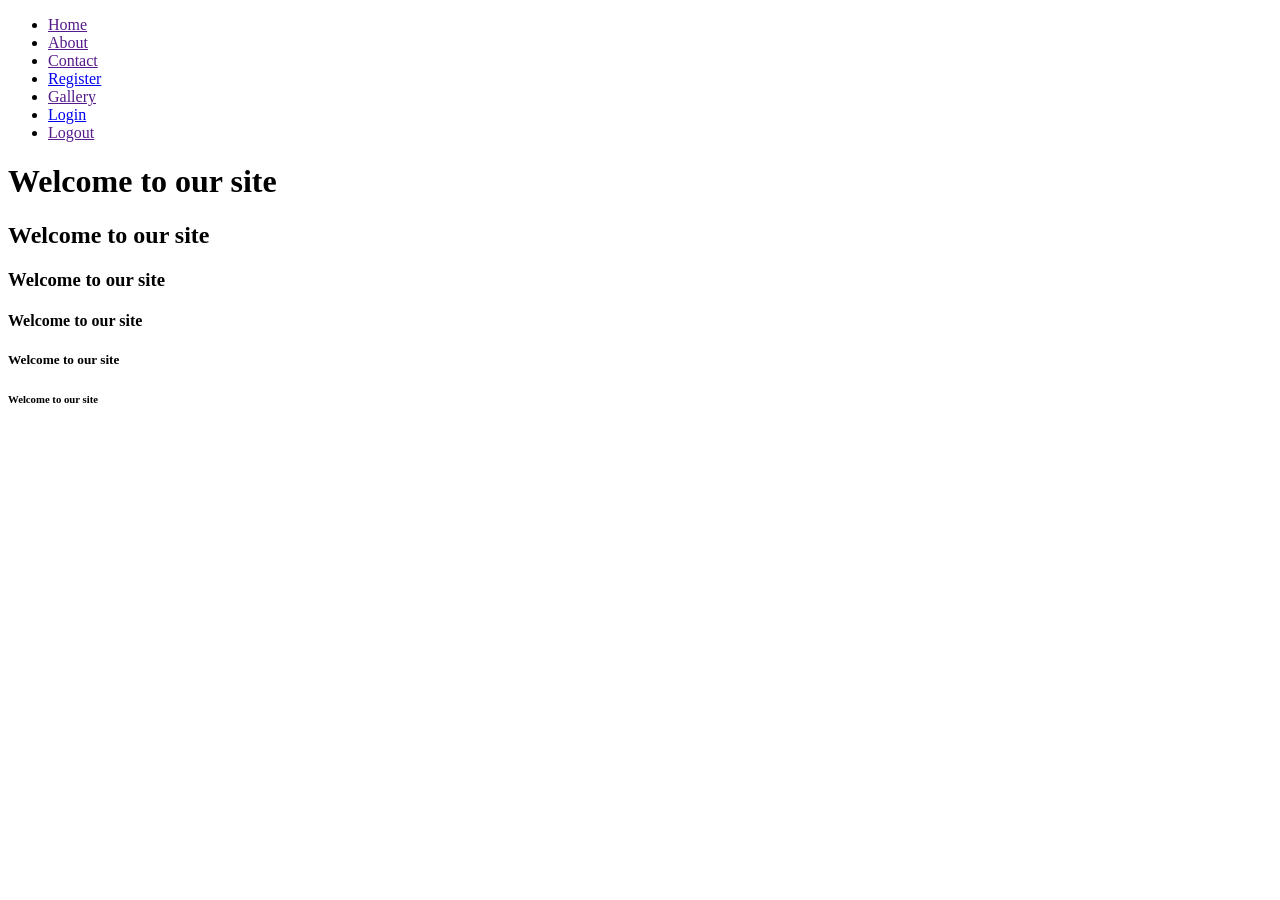
==== index.html @ 1c1d4085 "first-commit" ====
<!DOCTYPE html>
<html lang="en">
<head>
    <meta charset="UTF-8">
    <meta name="viewport" content="width=device-width, initial-scale=1.0">
    <title>Home Page</title>
</head>
<body>
    <header>
        <nav>
            <ul>
                <li><a href="">Home</a></li>
                <li><a href="">About</a></li>
                <li><a href="">Contact</a></li>
                <li><a href="register.html">Register</a></li>
                <li><a href="">Gallery</a></li>
                <li><a href="login.html">Login</a></li>
                <li><a href="">Logout</a></li>
            </ul>
        </nav>
    </header>

    <h1>Welcome to our site</h1>
    <h2>Welcome to our site</h2>
    <h3>Welcome to our site</h3>
    <h4>Welcome to our site</h4>
    <h5>Welcome to our site</h5>
    <h6>Welcome to our site</h6>

</body>
</html>
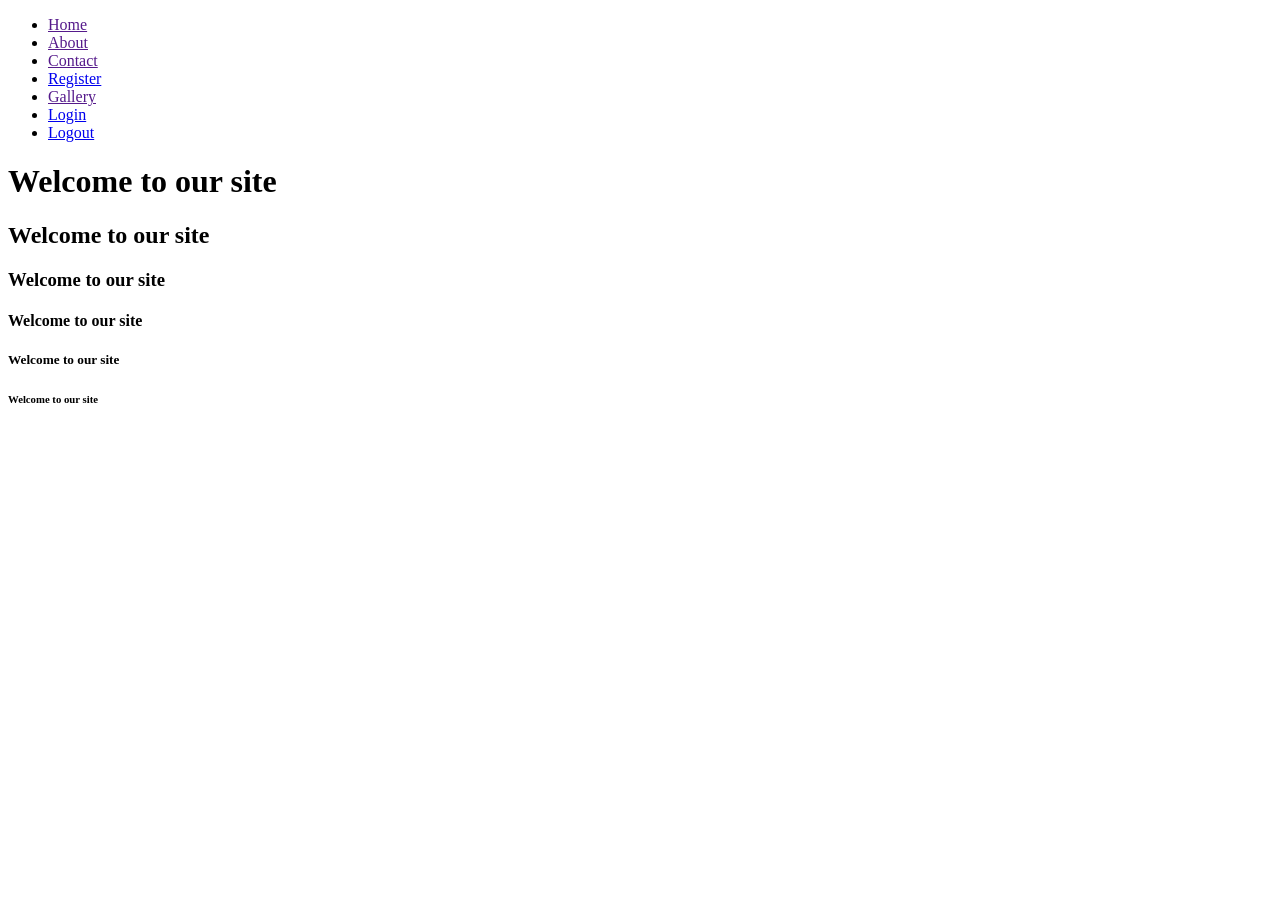
==== commit c0f3bcfd: "first-commit" ====
--- a/index.html
+++ b/index.html
@@ -15,7 +15,7 @@
                 <li><a href="register.html">Register</a></li>
                 <li><a href="">Gallery</a></li>
                 <li><a href="login.html">Login</a></li>
-                <li><a href="">Logout</a></li>
+                <li><a href="table.html">Logout</a></li>
             </ul>
         </nav>
     </header>
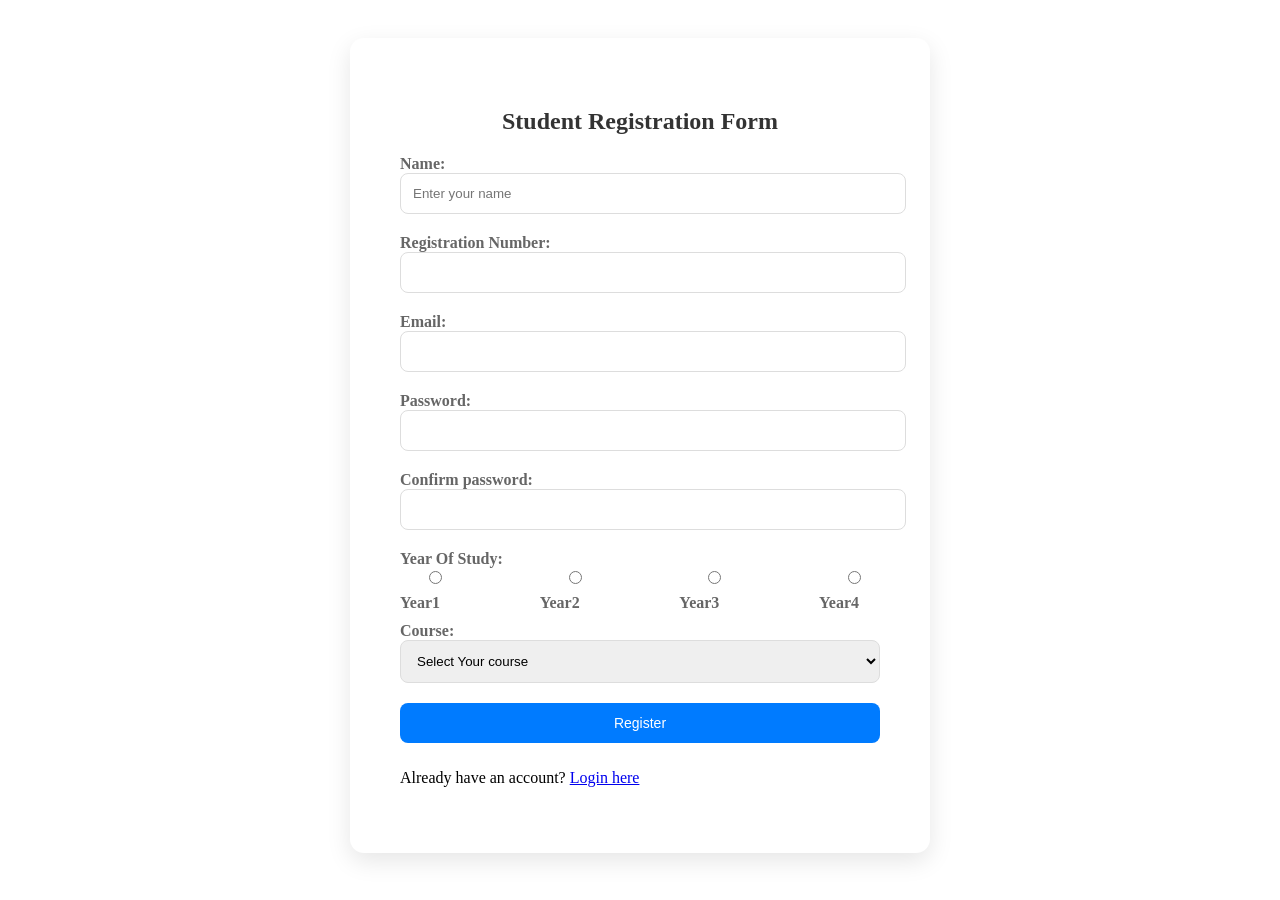
==== commit b687bb94: "add" ====
--- a/index.html
+++ b/index.html
@@ -3,29 +3,66 @@
 <head>
     <meta charset="UTF-8">
     <meta name="viewport" content="width=device-width, initial-scale=1.0">
-    <title>Home Page</title>
+    <title>Sign Up</title>
+    <link rel="stylesheet" href="css/stytle.css">
 </head>
 <body>
-    <header>
-        <nav>
-            <ul>
-                <li><a href="">Home</a></li>
-                <li><a href="">About</a></li>
-                <li><a href="">Contact</a></li>
-                <li><a href="register.html">Register</a></li>
-                <li><a href="">Gallery</a></li>
-                <li><a href="login.html">Login</a></li>
-                <li><a href="table.html">Logout</a></li>
-            </ul>
-        </nav>
-    </header>
+    <div class="main-container">
+        <div class="form-container">
+            <h2>Student Registration Form</h2>
+            <form action="">
+        
+                <div class="form-group">
+                    <label for="name">Name:</label>
+                    <input type="text" id="name" name="name" placeholder="Enter your name" required >
+                </div>
+                <div class="form-group">
+                    <label for="registartion_number">Registration Number:</label>
+                    <input type="registration_number" id="regitration_number" name="registration_number" required>
+                </div>
+                <div class="form-group">
+                    <label for="email"> Email:</label>
+                    <input type="email" id="email" name="email" required>
+                </div>
+                <div class="form-group">
+                    <label for="password">Password:</label>
+                    <input type="password" id="password" name="password">
+                </div>
+                <div class="form-group">
+                    <label for="confirm-password">Confirm password:</label>
+                    <input type="password" id="confirm-password" name="confirm-password">
+                </div>
+                <div class="form-group">
+                    <label>Year Of Study:</label>
+                    <div class="radio-group">
+                        <label><input type="radio" name="year" value="year1">Year1</label>
+                        <label><input type="radio" name="year" value="year2">Year2</label>
+                        <label><input type="radio" name="year" value="year3">Year3</label>
+                        <label><input type="radio" name="year" value="year4">Year4</label>
+                    </div>
+                </div>
+                <div class="form-group">
+                    <label for="course">Course:</label>
+                    <select name="course" id="course">
+                        <option value="" disabled selected>Select Your course</option>
+                        <option value="Computer_science">Computer Science</option>
+                        <option value="Applied_computer_science">Applied Computer Science</option>
+                        <option value="Software_engineering">Software Engineering</option>
+                        <option value="Information_technology">Information Technology</option>
+                        <option value="Computer_security">Computer Security</option>
+                    </select>
+                </div>
+                <div class="form-group">
+                    <button type="submit">Register</button>
+                </div>
+            </form>
+            <p>
+                Already have an account?
+                <a href="login.html">Login here</a>
+            </p>
+        </div>
 
-    <h1>Welcome to our site</h1>
-    <h2>Welcome to our site</h2>
-    <h3>Welcome to our site</h3>
-    <h4>Welcome to our site</h4>
-    <h5>Welcome to our site</h5>
-    <h6>Welcome to our site</h6>
-
+    </div>
+    
 </body>
 </html>
--- a/css/stytle.css
+++ b/css/stytle.css
@@ -0,0 +1,64 @@
+/* form style */
+.main-container{
+    display: flex;
+    padding: 30px;
+    justify-content: center;
+}
+
+.form-container{
+    width: 480px;
+    padding: 50px;
+    background-color: white;
+    border-radius: 14px;
+    box-shadow: 0 8px 24px rgba(0,0,0,0.1);
+}
+
+
+h2{
+    margin-bottom: 20px;
+    text-align: center;
+    color: #333;
+    font-size: 28;
+}
+
+.form-group{
+    margin-bottom: 10px;
+}
+
+.form-group label{
+    display: block;
+    color: #666;
+    font-weight: 700;
+}
+
+.form-group input,
+.form-group select{
+    width: 100%;
+    padding: 12px;
+    border-radius: 8px;
+    border: 1px solid #ddd;
+    margin-bottom: 10px;
+
+
+
+}
+
+.form-group button{
+    width: 100%;
+    padding: 12px;
+    border-radius: 8px;
+    background-color: #007bff;
+    color: white;
+    font-size: 14px;
+    font-weight: 400;
+    cursor: pointer;
+    margin-bottom: 10px;
+    border: none;
+}
+
+.radio-group{
+    display: flex;
+    justify-content: space-between;
+    margin-bottom: 10px;
+
+}
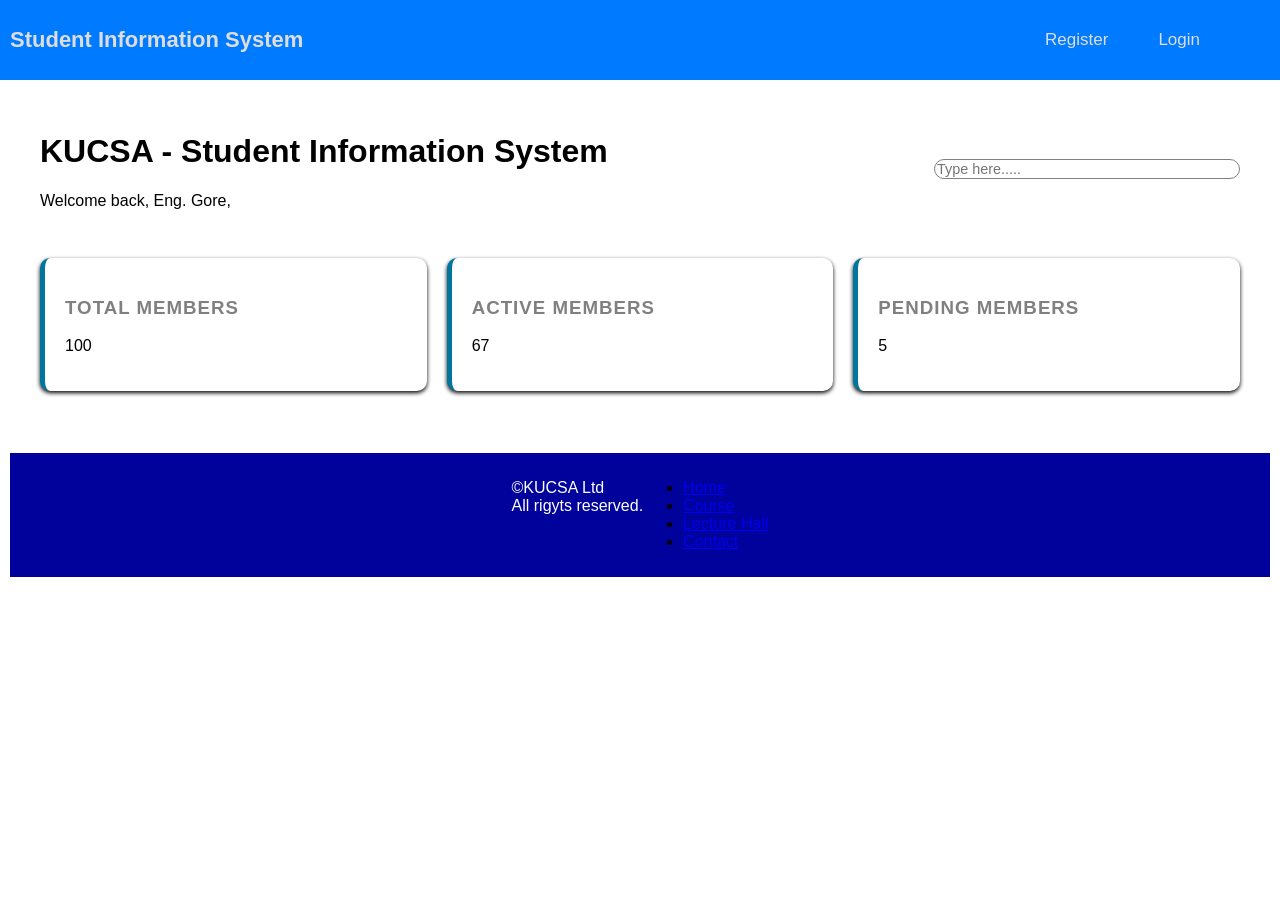
==== commit 82a61ebe: "add" ====
--- a/index.html
+++ b/index.html
@@ -3,66 +3,60 @@
 <head>
     <meta charset="UTF-8">
     <meta name="viewport" content="width=device-width, initial-scale=1.0">
-    <title>Sign Up</title>
+    <title>Home</title>
     <link rel="stylesheet" href="css/stytle.css">
 </head>
 <body>
-    <div class="main-container">
-        <div class="form-container">
-            <h2>Student Registration Form</h2>
-            <form action="">
-        
-                <div class="form-group">
-                    <label for="name">Name:</label>
-                    <input type="text" id="name" name="name" placeholder="Enter your name" required >
-                </div>
-                <div class="form-group">
-                    <label for="registartion_number">Registration Number:</label>
-                    <input type="registration_number" id="regitration_number" name="registration_number" required>
-                </div>
-                <div class="form-group">
-                    <label for="email"> Email:</label>
-                    <input type="email" id="email" name="email" required>
-                </div>
-                <div class="form-group">
-                    <label for="password">Password:</label>
-                    <input type="password" id="password" name="password">
-                </div>
-                <div class="form-group">
-                    <label for="confirm-password">Confirm password:</label>
-                    <input type="password" id="confirm-password" name="confirm-password">
-                </div>
-                <div class="form-group">
-                    <label>Year Of Study:</label>
-                    <div class="radio-group">
-                        <label><input type="radio" name="year" value="year1">Year1</label>
-                        <label><input type="radio" name="year" value="year2">Year2</label>
-                        <label><input type="radio" name="year" value="year3">Year3</label>
-                        <label><input type="radio" name="year" value="year4">Year4</label>
-                    </div>
-                </div>
-                <div class="form-group">
-                    <label for="course">Course:</label>
-                    <select name="course" id="course">
-                        <option value="" disabled selected>Select Your course</option>
-                        <option value="Computer_science">Computer Science</option>
-                        <option value="Applied_computer_science">Applied Computer Science</option>
-                        <option value="Software_engineering">Software Engineering</option>
-                        <option value="Information_technology">Information Technology</option>
-                        <option value="Computer_security">Computer Security</option>
-                    </select>
-                </div>
-                <div class="form-group">
-                    <button type="submit">Register</button>
-                </div>
-            </form>
-            <p>
-                Already have an account?
-                <a href="login.html">Login here</a>
-            </p>
-        </div>
+    <header>
+        <nav>
+            <div class="system">
+                <a href="index.html">Student Information System</a>
+            </div>
+            <ul>
+                <li><a href="register.html">Register</a></li>
+                <li><a href="login.html">Login</a></li>
+            </ul>
+        </nav>
+    </header>
 
+
+     <div class="dashboard-container">
+        <header class="dashboard-header">
+            <div>
+                <h1>KUCSA - Student Information System</h1>
+            <p>Welcome back, Eng. Gore, </p>
+            </div>
+            <input type="text" class="search-bar" placeholder="Type here.....">
+        </header>
+
+        <section class="stats-box">
+            <div class="stat-card">
+                <h3>Total Members</h3>
+                <p class="stats-number">100</p>
+            </div>
+
+            <div class="stat-card">
+                <h3>Active Members</h3>
+                <p class="stats-number">67</p>
+            </div>
+
+            <div class="stat-card">
+                <h3>Pending Members</h3>
+                <p class="stats-number">5</p>
+            </div>
+        </section>
+         
     </div>
-    
+
+        <footer class="footer">
+        <p>&copy;KUCSA Ltd <br>All rigyts reserved. </p>
+        <ul class="nav-links">
+
+            <li><a href="home.html">Home</a></li>
+            <li><a href="#">Course</a></li>
+            <li><a href="#">Lecture Hall</a></li>
+            <li><a href="#">Contact</a></li>
+       </ul>
+    </footer>
 </body>
 </html>
--- a/css/stytle.css
+++ b/css/stytle.css
@@ -1,3 +1,107 @@
+body{
+    font-family: Arial, sans-serif;
+    margin: 0;
+    padding: 0;
+}
+
+nav{
+    display: flex;
+    justify-content: flex-end;
+    background-color: #007bff;
+    padding: 10px;
+    align-items: center;
+}
+
+nav ul{
+    display: flex;
+    list-style-type: none;
+    padding: 20px;
+    margin: 0 0 0 auto;
+}
+
+nav ul li{
+    margin-right: 50px;
+}
+
+nav ul li a{
+    color: #ddd;
+    text-decoration: none;
+    font-size: 17px;
+}
+
+nav ul li a:hover{
+    background-color: #ddd;
+    color: black;
+    border-radius: 5px;
+    padding: 10px;
+}
+
+.system a{
+    font-size: 22px;
+    font-weight: bold;
+    color: #ddd;
+    text-decoration: none;
+}
+
+
+.dashboard-container{
+    padding: 2rem;
+    max-width: 1200px;
+    margin: 0 auto;
+}
+.dashboard-header{
+    display: flex;
+    justify-content: space-between;
+    align-items: center;
+    margin-bottom: 2rem;
+    gap: 15px;
+}
+.search-bar{
+    border:  1px solid grey;
+    border-radius: 20px;
+    font-size: 0.9rem;
+    width: 300px;
+}
+
+.stats-box{
+    display: grid;
+    grid-template-columns: repeat(auto-fit , minmax(200px, 1fr));
+    gap: 20px;
+    margin-bottom: 25px;
+}
+.stat-card{
+    background: white;
+    padding: 20px;
+    border-radius: 10px;
+    box-shadow: 0 2px 4px rgb(6, 5, 5);
+    border: 5px ;
+    border-left: 5px solid rgb(2, 117, 156);
+
+}
+.stat-card h3{
+    color: grey;
+    letter-spacing: 1px;
+    text-transform: uppercase;
+}
+.footer{
+    display: flex;
+    margin: 5px 10px ;
+    padding: 10px;
+    background-color: rgb(1, 1, 156);
+    justify-content: center;
+}
+.footer p{
+    color: white;
+    
+}
+
+@media (max-width:768px) {
+    .footer{
+        background: black;
+    }
+}
+
+
 /* form style */
 .main-container{
     display: flex;
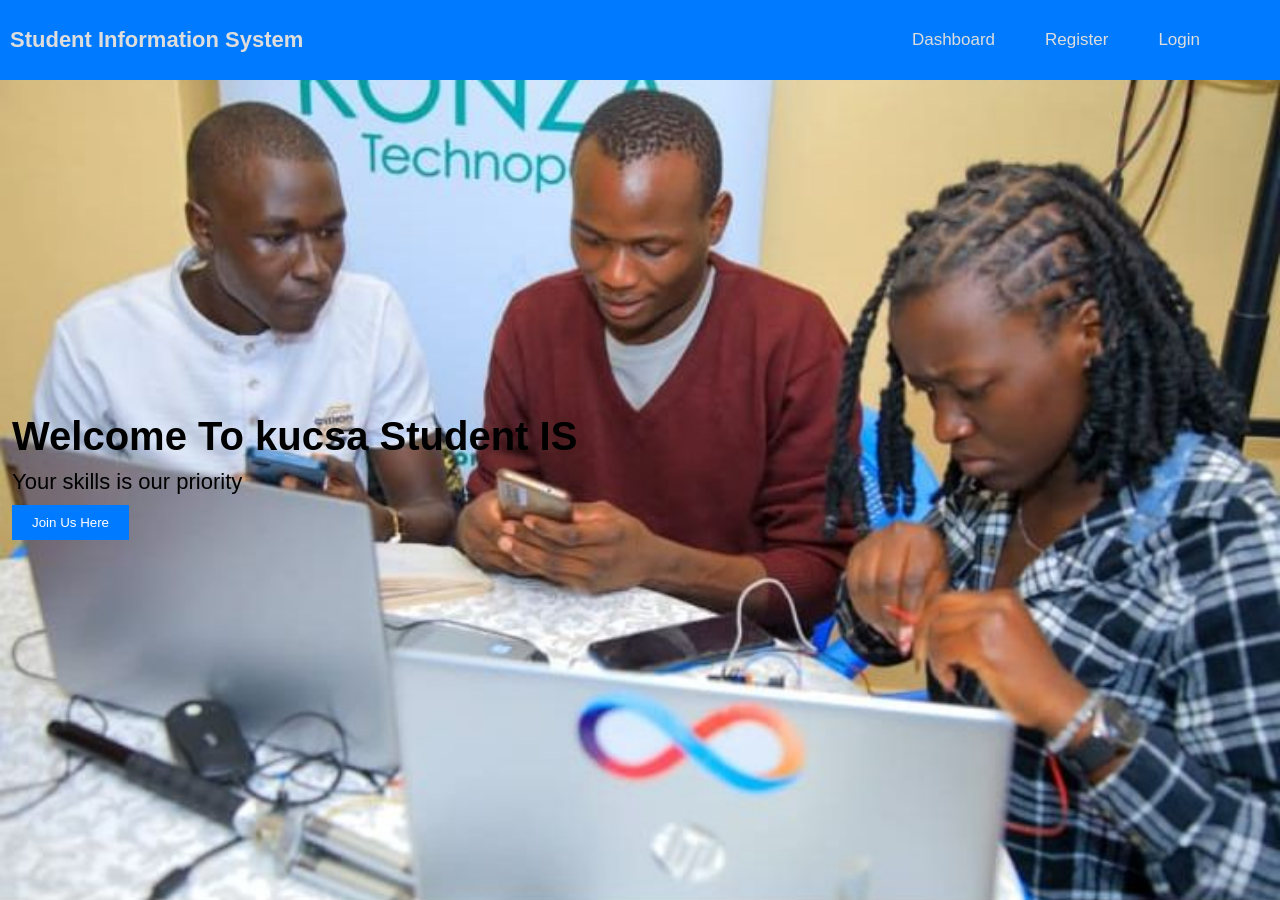
==== commit 37ac2cbf: "ad" ====
--- a/index.html
+++ b/index.html
@@ -3,60 +3,30 @@
 <head>
     <meta charset="UTF-8">
     <meta name="viewport" content="width=device-width, initial-scale=1.0">
-    <title>Home</title>
+    <title>Home page</title>
     <link rel="stylesheet" href="css/stytle.css">
 </head>
 <body>
     <header>
         <nav>
             <div class="system">
-                <a href="index.html">Student Information System</a>
+                <a href="home.html">Student Information System</a>
             </div>
             <ul>
+                <li><a href="index.html">Dashboard</a></li>
                 <li><a href="register.html">Register</a></li>
                 <li><a href="login.html">Login</a></li>
             </ul>
         </nav>
     </header>
-
-
-     <div class="dashboard-container">
-        <header class="dashboard-header">
-            <div>
-                <h1>KUCSA - Student Information System</h1>
-            <p>Welcome back, Eng. Gore, </p>
-            </div>
-            <input type="text" class="search-bar" placeholder="Type here.....">
-        </header>
-
-        <section class="stats-box">
-            <div class="stat-card">
-                <h3>Total Members</h3>
-                <p class="stats-number">100</p>
-            </div>
-
-            <div class="stat-card">
-                <h3>Active Members</h3>
-                <p class="stats-number">67</p>
-            </div>
-
-            <div class="stat-card">
-                <h3>Pending Members</h3>
-                <p class="stats-number">5</p>
-            </div>
-        </section>
-         
+    <main>
+    <div class="hero-image">
+        <div class="hero-text">
+            <h1>Welcome To kucsa Student IS</h1>
+            <P>Your skills is our priority</P>
+            <button id="reg"><a href="register.html">Join Us Here</a></button>
+        </div>
     </div>
-
-        <footer class="footer">
-        <p>&copy;KUCSA Ltd <br>All rigyts reserved. </p>
-        <ul class="nav-links">
-
-            <li><a href="home.html">Home</a></li>
-            <li><a href="#">Course</a></li>
-            <li><a href="#">Lecture Hall</a></li>
-            <li><a href="#">Contact</a></li>
-       </ul>
-    </footer>
+    </main>
 </body>
 </html>
--- a/css/stytle.css
+++ b/css/stytle.css
@@ -10,6 +10,7 @@
     background-color: #007bff;
     padding: 10px;
     align-items: center;
+    
 }
 
 nav ul{
@@ -142,9 +143,6 @@
     border-radius: 8px;
     border: 1px solid #ddd;
     margin-bottom: 10px;
-
-
-
 }
 
 .form-group button{
@@ -164,5 +162,55 @@
     display: flex;
     justify-content: space-between;
     margin-bottom: 10px;
-
-}+}
+
+
+.hero-image{
+    background-image: url("../images/imag.jpeg");
+    background-repeat: no-repeat;
+    background-size: cover;
+    background-position: center;
+    height: 800px;
+    padding: 10px;
+    position: relative;
+
+}
+*{
+    margin: 0;
+    padding: 0;
+}
+
+
+.hero-text{
+    position: absolute;
+    bottom: 350px;
+    left: 2px;
+    padding: 10px;
+}
+
+.hero-text h1{
+    font-size: 40px;
+    
+}
+.hero-text p{
+    font-size: 22px;
+    margin-top: 10px;
+}
+
+#reg{
+    background-color: #007bff;
+    padding: 10px 20px;
+    color: #ddd;
+    cursor: pointer;
+    border: none;
+    margin-top: 10px;
+}
+#reg a{
+    text-decoration: none;
+    color: white;
+}
+
+
+
+
+
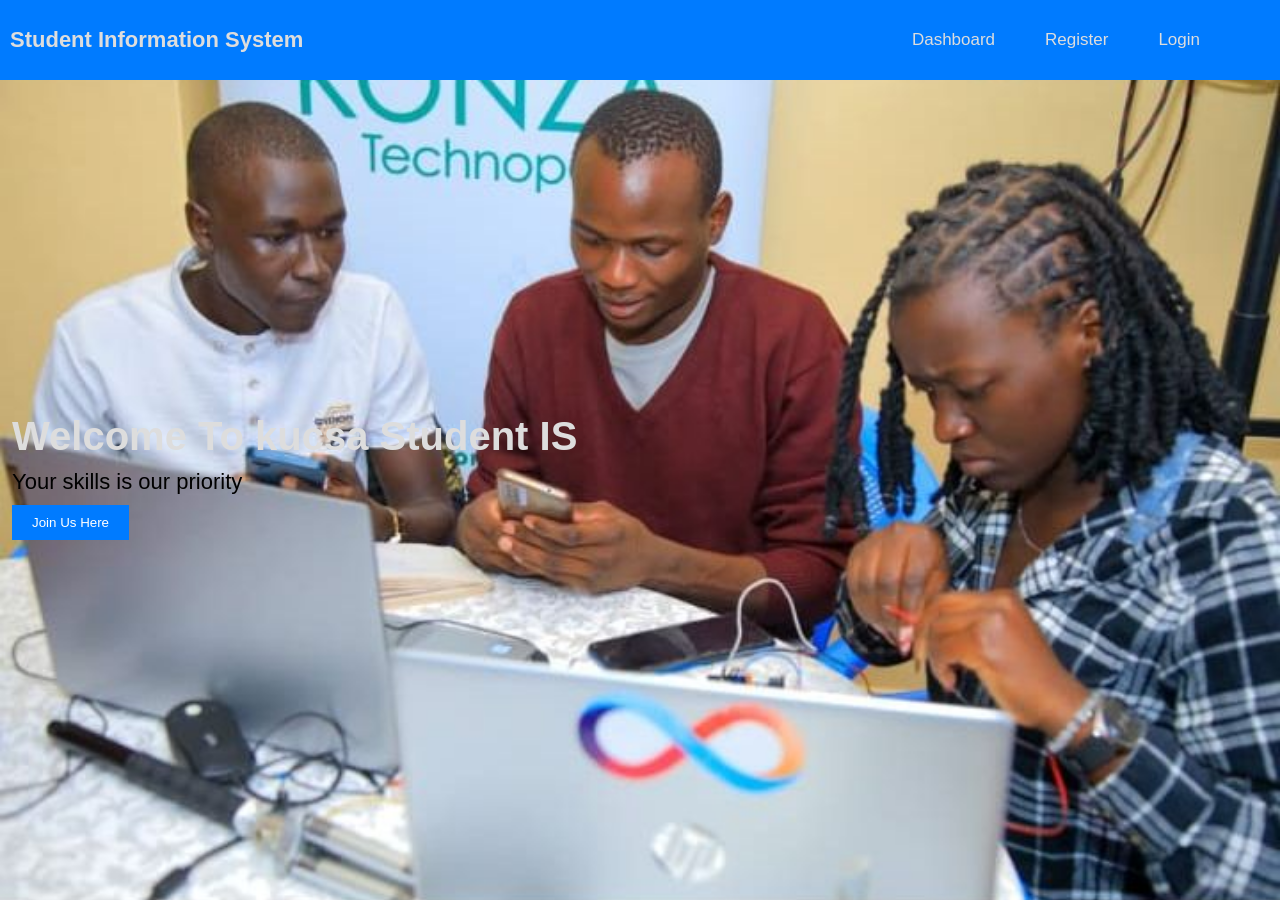
==== commit f239499e: "ad" ====
--- a/index.html
+++ b/index.html
@@ -10,10 +10,10 @@
     <header>
         <nav>
             <div class="system">
-                <a href="home.html">Student Information System</a>
+                <a href="index.html">Student Information System</a>
             </div>
             <ul>
-                <li><a href="index.html">Dashboard</a></li>
+                <li><a href="home.html">Dashboard</a></li>
                 <li><a href="register.html">Register</a></li>
                 <li><a href="login.html">Login</a></li>
             </ul>
--- a/css/stytle.css
+++ b/css/stytle.css
@@ -190,6 +190,7 @@
 
 .hero-text h1{
     font-size: 40px;
+    color: #ddd;
     
 }
 .hero-text p{
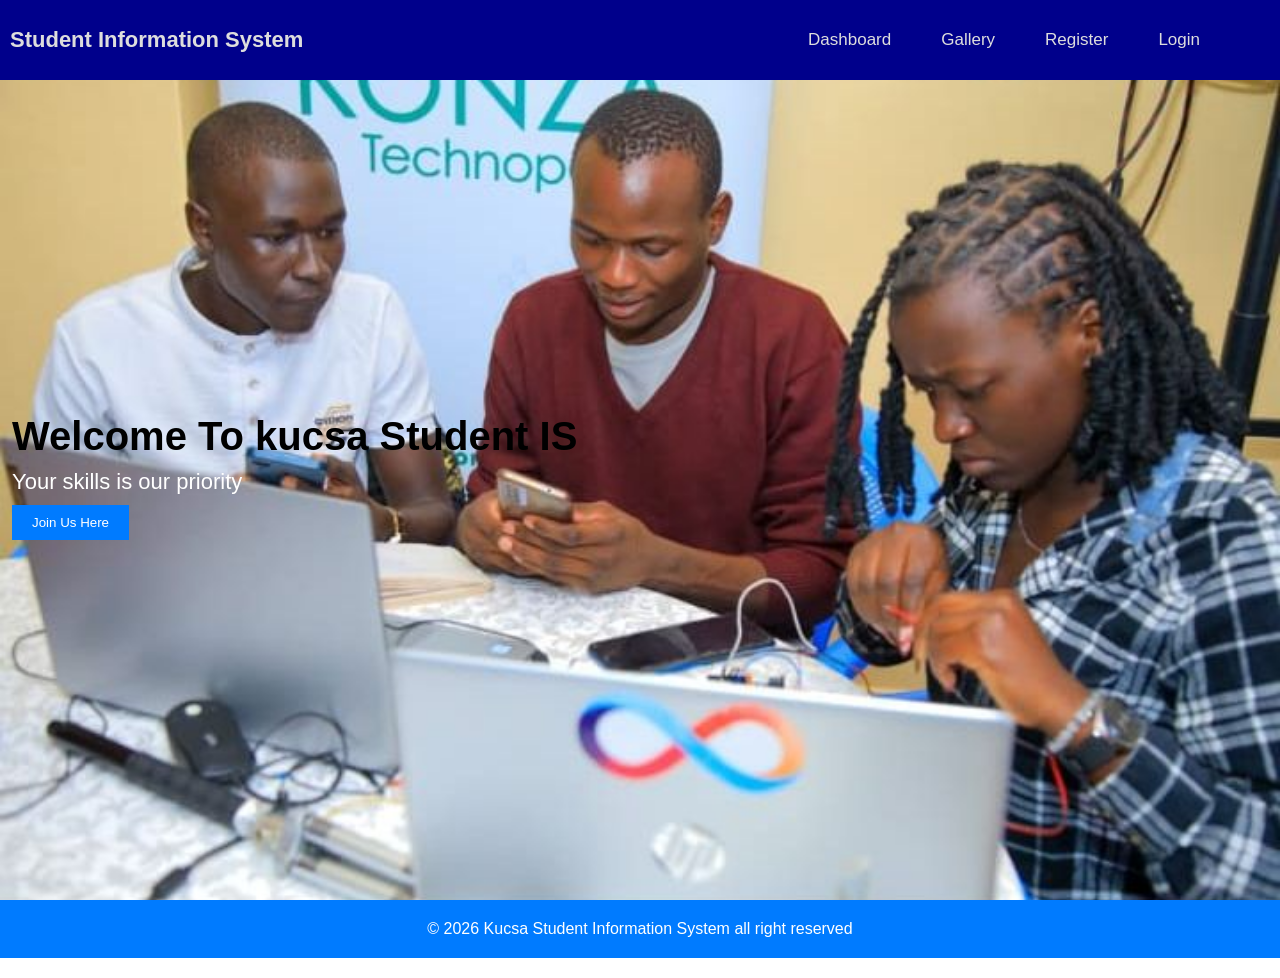
==== commit 20312a42: "add" ====
--- a/index.html
+++ b/index.html
@@ -4,7 +4,7 @@
     <meta charset="UTF-8">
     <meta name="viewport" content="width=device-width, initial-scale=1.0">
     <title>Home page</title>
-    <link rel="stylesheet" href="css/stytle.css">
+    <link rel="stylesheet" href="css/style.css">
 </head>
 <body>
     <header>
@@ -14,8 +14,10 @@
             </div>
             <ul>
                 <li><a href="home.html">Dashboard</a></li>
+                <li><a href="gallery.html">Gallery</a></li>
                 <li><a href="register.html">Register</a></li>
                 <li><a href="login.html">Login</a></li>
+                
             </ul>
         </nav>
     </header>
@@ -28,5 +30,9 @@
         </div>
     </div>
     </main>
+
+    <footer>
+        <p>&copy;  2026 Kucsa Student Information System all right reserved</p>
+    </footer>
 </body>
 </html>
--- a/css/style.css
+++ b/css/style.css
@@ -0,0 +1,295 @@
+body{
+    font-family: Arial, sans-serif;
+    margin: 0;
+    padding: 0;
+}
+
+nav{
+    display: flex;
+    justify-content: flex-end;
+    background-color: darkblue;
+    padding: 10px;
+    align-items: center;
+    
+}
+
+nav ul{
+    display: flex;
+    list-style-type: none;
+    padding: 20px;
+    margin: 0 0 0 auto;
+}
+
+nav ul li{
+    margin-right: 50px;
+}
+
+nav ul li a{
+    color: #ddd;
+    text-decoration: none;
+    font-size: 17px;
+}
+
+nav ul li a:hover{
+    background-color: #ddd;
+    color: black;
+    border-radius: 5px;
+    padding: 10px;
+}
+
+.system a{
+    font-size: 22px;
+    font-weight: bold;
+    color: #ddd;
+    text-decoration: none;
+}
+
+
+.dashboard-container{
+    padding: 2rem;
+    max-width: 1200px;
+    margin: 0 auto;
+}
+.dashboard-header{
+    display: flex;
+    justify-content: space-between;
+    align-items: center;
+    margin-bottom: 2rem;
+    gap: 15px;
+}
+.search-bar{
+    border:  1px solid grey;
+    border-radius: 20px;
+    font-size: 0.9rem;
+    width: 300px;
+}
+
+.stats-box{
+    display: grid;
+    grid-template-columns: repeat(auto-fit , minmax(200px, 1fr));
+    gap: 20px;
+    margin-bottom: 25px;
+}
+.stat-card{
+    background: white;
+    padding: 20px;
+    border-radius: 10px;
+    box-shadow: 0 2px 4px rgb(6, 5, 5);
+    border: 5px ;
+    border-left: 5px solid rgb(2, 117, 156);
+
+}
+.stat-card h3{
+    color: grey;
+    letter-spacing: 1px;
+    text-transform: uppercase;
+}
+.footer{
+    display: flex;
+    margin: 5px 10px ;
+    padding: 10px;
+    background-color: rgb(1, 1, 156);
+    justify-content: center;
+}
+.footer p{
+    color: white;
+    
+}
+
+@media (max-width:768px) {
+    .footer{
+        background: black;
+    }
+}
+
+
+/* form style */
+.main-container{
+    display: flex;
+    padding: 30px;
+    justify-content: center;
+}
+
+.form-container{
+    width: 480px;
+    padding: 50px;
+    background-color: white;
+    border-radius: 14px;
+    box-shadow: 0 8px 24px rgba(0,0,0,0.1);
+}
+
+
+h2{
+    margin-bottom: 20px;
+    text-align: center;
+    color: #333;
+    font-size: 28;
+}
+
+.form-group{
+    margin-bottom: 10px;
+}
+
+.form-group label{
+    display: block;
+    color: #666;
+    font-weight: 700;
+}
+
+.form-group input,
+.form-group select{
+    width: 100%;
+    padding: 12px;
+    border-radius: 8px;
+    border: 1px solid #ddd;
+    margin-bottom: 10px;
+}
+
+.form-group button{
+    width: 100%;
+    padding: 12px;
+    border-radius: 8px;
+    background-color: #007bff;
+    color: white;
+    font-size: 14px;
+    font-weight: 400;
+    cursor: pointer;
+    margin-bottom: 10px;
+    border: none;
+}
+
+.radio-group{
+    display: flex;
+    justify-content: space-between;
+    margin-bottom: 10px;
+}
+
+
+.hero-image{
+    background-image: url("../images/imag.jpeg");
+    background-repeat: no-repeat;
+    background-size: cover;
+    background-position: center;
+    height: 800px;
+    padding: 10px;
+    position: relative;
+
+}
+*{
+    margin: 0;
+    padding: 0;
+}
+
+
+.hero-text{
+    position: absolute;
+    bottom: 350px;
+    left: 2px;
+    padding: 10px;
+}
+
+.hero-text h1{
+    font-size: 40px;
+    color: black;
+    font-weight: bold;
+    
+}
+.hero-text p{
+    font-size: 22px;
+    margin-top: 10px;
+    color: white;
+}
+
+#reg{
+    background-color: #007bff;
+    padding: 10px 20px;
+    color: #ddd;
+    cursor: pointer;
+    border: none;
+    margin-top: 10px;
+}
+#reg a{
+    text-decoration: none;
+    color: white;
+}
+
+
+.head{
+    background-color: #007bff;
+    color: white;
+    padding: 35px 20px;
+    text-align: center;
+}
+
+.head h1{
+    font-size: 36px;
+    margin-bottom: 10px;
+}
+
+.head p{
+    font-size: 22px;
+}
+
+
+.container{
+    width: 90%;
+    max-width: 1200px;
+    margin: 35px auto;
+
+    
+}
+
+.gallery-section{
+    margin-bottom: 45px;
+}
+
+
+.gallery-section h4{
+    font-size: 32px;
+    margin-bottom: 10px;
+    padding-left: 12px;
+    border-left: 5px solid darkblue; 
+    padding: 20px;
+
+}
+.description{
+    color: #666;
+    margin-bottom: 20px;
+}
+
+.gallery-grid{
+    display: flex;
+    grid-template-columns: repeat(4 1fr);
+    gap: 20px;
+    margin-bottom: 20px;
+}
+
+
+.gallery-card{
+    background-color: white;
+    border-radius: 10px;
+    overflow: hidden;
+    box-shadow: 0 3px 12px rgba(0 0 0 0.08);
+}
+
+.gallery-card iframe{
+    width: 100%;
+    display: block;
+
+}
+
+.gallery-card img{
+    width: 100%;
+    height: 200px;
+    object-fit: cover;
+    display: block;
+}
+
+
+footer{
+    background-color: #007bff;
+    color: white;
+    text-align: center;
+    margin-bottom: 20px;
+    padding: 20px;
+}
